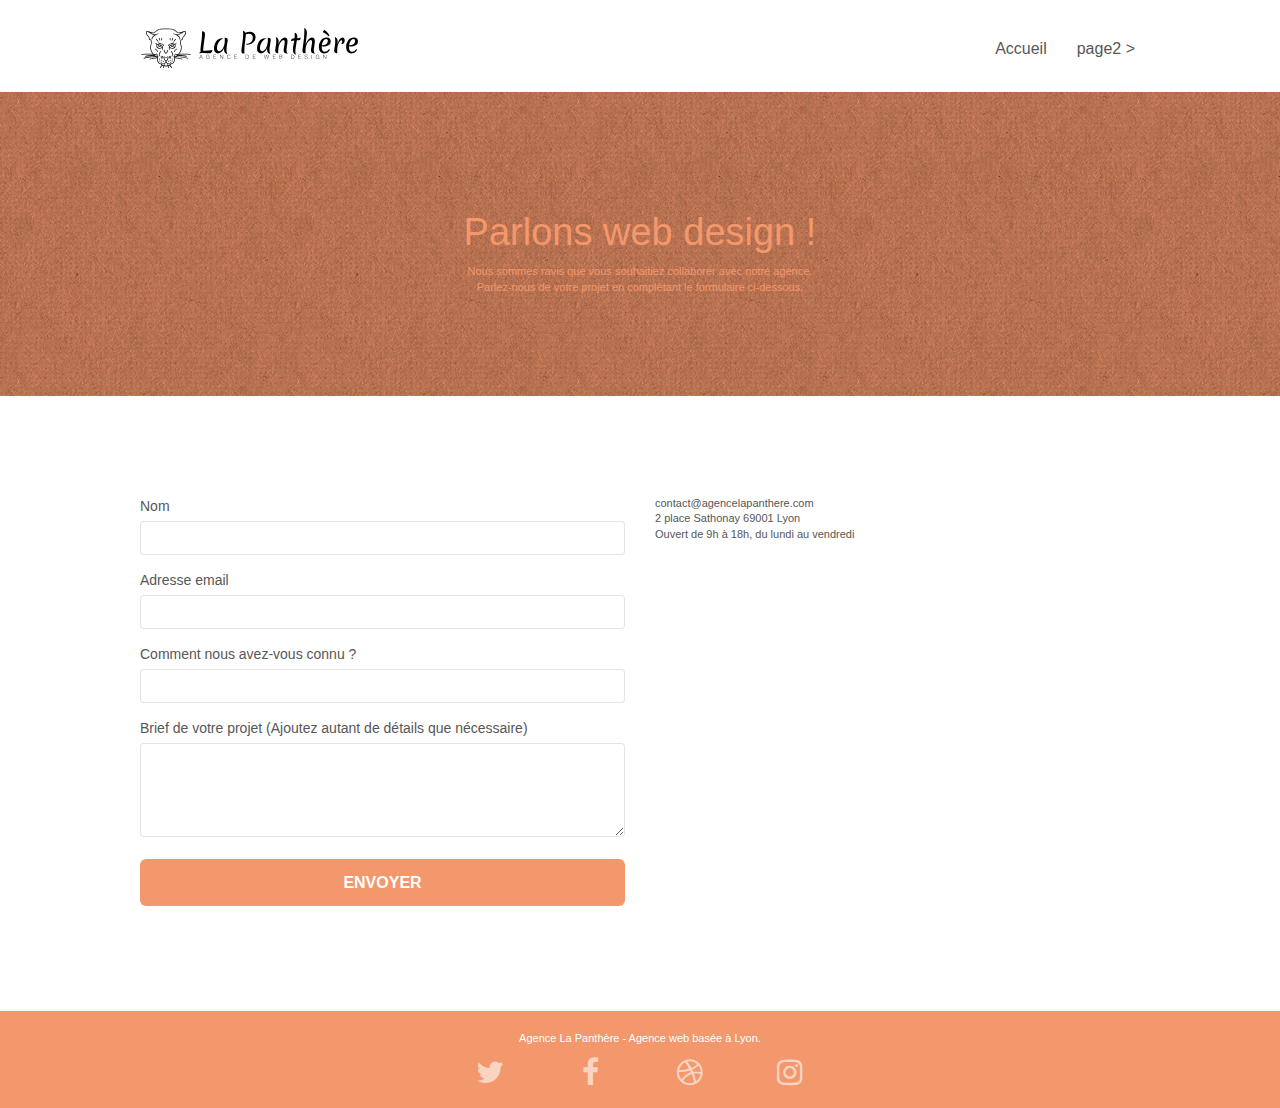
==== page2.html @ d4a331cf "correction responsive, chemins css et titres des pages" ====
<!doctype html>
<html lang="fr">
<head>
    <meta charset="utf-8">
    <meta name="keywords" content="">
    <meta name="description" content="La Panthère est une entreprise de webdesign située à Lyon">
    <meta name="viewport" content="width=device-width, initial-scale=1.0, viewport-fit=cover">
    <link rel="shortcut icon" type="image/png" href="favicon.jpg">
    
	<link rel="stylesheet" type="text/css" href="./css/bootstrap.css">
	<link rel="stylesheet" type="text/css" href="./style.css">
	<link rel="stylesheet" type="text/css" href="./css/font-awesome.css">
	<link rel="stylesheet" type="text/css" href="./css/et-line.css">
	
    
	<script src="./js/jquery-2.1.0.min.js"></script>
	<script src="./js/bootstrap.min.js"></script>
	<script src="./js/blocs.min.js"></script>
	<script src="./js/jqBootstrapValidation.js"></script>
	<script src="./js/formHandler.js"></script>
    <title>La Panthère - page2</title>

    
<!-- Analytics -->
 
<!-- Analytics END -->
    
</head>
<body>
<!-- Principal conteneur -->
<div class="page-container">
    
<!-- bloc-0 -->
<div class="bloc bgc-white l-bloc " id="bloc-0">
	<div class="container bloc-sm">
		<nav class="navbar row">
			<div class="navbar-header">
				<a class="navbar-brand" href="index.html"><img src="img/agence-la-panthere-monochrome.svg" alt="atlanta web design logo" height="40" /></a>
				<button id="nav-toggle" type="button" class="ui-navbar-toggle navbar-toggle" data-toggle="collapse" data-target=".navbar-1">
					<span class="sr-only">Toggle navigation</span><span class="icon-bar"></span><span class="icon-bar"></span><span class="icon-bar"></span>
				</button>
			</div>
			<div class="collapse navbar-collapse navbar-1 special-dropdown-nav">
				<ul class="site-navigation nav navbar-nav">
					<li>
						<a href="index.html">Accueil</a>
					</li>
					<li>
					</li>
					<li>
						<a href="page2.html">page2 &gt;</a>
					</li>
				</ul>
			</div>
		</nav>
	</div>
</div>
<!-- bloc-0 END -->

<!-- bloc-6 -->
<div class="bloc bg-dots-bg bg-repeat bgc-atomic-tangerine d-bloc bloc-bg-texture texture-paper" id="bloc-6">
	<div class="container bloc-lg">
		<div class="row">
			<div class="col-sm-12">
				<h1 class="text-center hero-bloc-text tc-white">
					Parlons web design !
				</h1>
				<p class="text-center mg-lg tc-white tight-width-whitespace">
					Nous sommes ravis que vous souhaitiez collaborer avec notre agence.<br>
					Parlez-nous de votre projet en complétant le formulaire ci-dessous.
				</p>
			</div>
		</div>
	</div>
</div>
<!-- bloc-6 END -->

<!-- bloc-7 -->
<div class="bloc bgc-white l-bloc" id="bloc-7">
	<div class="container bloc-lg">
		<div class="row">
			<div class="col-sm-6">
				<form id="form_1" novalidate success-msg="Your message has been sent." fail-msg="Sorry it seems that our mail server is not responding, Sorry for the inconvenience!">
					<div class="form-group">
						<label>
							Nom
						</label>
						<input id="name" class="form-control" required />
					</div>
					<div class="form-group">
						<label>
							Adresse email
						</label>
						<input id="email" class="form-control" type="email" required />
					</div>
					<div class="form-group">
						<label>
							Comment nous avez-vous connu ?
						</label>
						<input class="form-control" type="email" required id="input_504" />
					</div>
					<div class="form-group">
						<label>
							Brief de votre projet (Ajoutez autant de détails que nécessaire)<br>
						</label><textarea id="message" class="form-control" rows="4" cols="50" required></textarea>
					</div> 
					<button class="bloc-button btn btn-lg btn-block cta-hero btn-atomic-tangerine" type="submit">
						Envoyer
					</button>
				</form>
			</div>
			<div class="col-sm-6">
				<p>
					contact@agencelapanthere.com<br>2 place Sathonay 69001 Lyon<br>Ouvert de 9h à 18h, du lundi au vendredi<br>
				</p>
			</div>
		</div>
	</div>
</div>
<!-- bloc-7 END -->

<!-- ScrollToTop Button -->
<a class="bloc-button btn btn-d scrollToTop" onclick="scrollToTarget('1')"><span class="fa fa-chevron-up"></span></a>
<!-- ScrollToTop Button END-->


<!-- Footer - bloc-8 -->
<div class="bloc bgc-atomic-tangerine d-bloc" id="bloc-8">
	<div class="container bloc-sm">
		<div class="row">
			<div class="col-sm-12">
				<p class="text-center white">
					Agence La Panthère - Agence web basée à Lyon.<br>
				</p>
				<div class="row row-no-gutters social">
					<div class="col-sm-3">
						<div class="text-center">
							<a class="social" href="index.html"><span class="fa fa-twitter icon-md"></span></a>
						</div>
					</div>
					<div class="col-sm-3">
						<div class="text-center">
							<a class="social" href="index.html"><span class="fa fa-facebook icon-md"></span></a>
						</div>
					</div>
					<div class="col-sm-3">
						<div class="text-center">
							<a class="social" href="index.html"><span class="fa fa-dribbble icon-md"></span></a>
						</div>
					</div>
					<div class="col-sm-3">
						<div class="text-center">
							<a class="social" href="index.html"><span class="fa fa-instagram icon-md"></span></a>
						</div>
					</div>
				</div>
			</div>
		</div>
	</div>
</div>
<!-- Footer - bloc-8 END -->

</div>
<!-- Principal conteneur END -->
    

</body>
</html>
---- style.css ----
body {
    margin: 0;
    padding: 0;
    background: #FFF;
    overflow-x: hidden;
    -webkit-font-smoothing: antialiased;
    -moz-osx-font-smoothing: grayscale;
}

a,
button {
    transition: all .3s ease-in-out;
    outline: none!important;
}

a:hover {
    text-decoration: none;
    cursor: pointer;
}

#page-loading-blocs-notifaction {
    position: fixed;
    top: 0;
    bottom: 0;
    width: 100%;
    z-index: 100000;
    background: #FFFFFF url("img/pageload-spinner.gif") no-repeat center center;
}

.bloc {
    width: 100%;
    clear: both;
    background: 50% 50% no-repeat;
    padding: 0 50px;
    -webkit-background-size: cover;
    -moz-background-size: cover;
    -o-background-size: cover;
    background-size: cover;
    position: relative;
}

.bloc .container {
    padding-left: 0;
    padding-right: 0;
}

.bloc-lg {
    padding: 100px 50px;
}

.bloc-md {
    padding: 50px;
}

.bloc-sm {
    padding: 20px 50px;
}

.bg-center,
.bg-l-edge,
.bg-r-edge,
.bg-t-edge,
.bg-b-edge,
.bg-tl-edge,
.bg-bl-edge,
.bg-tr-edge,
.bg-br-edge,
.bg-repeat {
    -webkit-background-size: auto!important;
    -moz-background-size: auto!important;
    -o-background-size: auto!important;
    background-size: auto!important;
}

.bg-repeat {
    background: repeat;
}

.bg-t-edge {
    background: top no-repeat;
}

.bloc-bg-texture::before {
    content: "";
    background-size: 2px 2px;
    position: absolute;
    top: 0;
    bottom: 0;
    left: 0;
    right: 0;
}

.texture-paper::before {
    background: url("img/texture-paper.png");
    background-size: 280px 280px;
}

.b-parallax {
    background-attachment: fixed;
}

.d-bloc {
    color: rgba(255, 255, 255, .7);
}

.d-bloc button:hover {
    color: rgba(255, 255, 255, .9);
}

.d-bloc .icon-round,
.d-bloc .icon-square,
.d-bloc .icon-rounded,
.d-bloc .icon-semi-rounded-a,
.d-bloc .icon-semi-rounded-b {
    border-color: rgba(255, 255, 255, .9);
}

.d-bloc .divider-h span {
    border-color: rgba(255, 255, 255, .2);
}

.d-bloc .a-btn,
.d-bloc .navbar a,
.d-bloc .navbar-brand,
.d-bloc a .icon-sm,
.d-bloc a .icon-md,
.d-bloc a .icon-lg,
.d-bloc a .icon-xl,
.d-bloc h1 a,
.d-bloc h2 a,
.d-bloc h3 a,
.d-bloc h4 a,
.d-bloc h5 a,
.d-bloc h6 a,
.d-bloc p a {
    color: rgba(255, 255, 255, .6);
}

.d-bloc .a-btn:hover,
.d-bloc .navbar a:hover,
.d-bloc .navbar-brand:hover,
.d-bloc a:hover .icon-sm,
.d-bloc a:hover .icon-md,
.d-bloc a:hover .icon-lg,
.d-bloc a:hover .icon-xl,
.d-bloc h1 a:hover,
.d-bloc h2 a:hover,
.d-bloc h3 a:hover,
.d-bloc h4 a:hover,
.d-bloc h5 a:hover,
.d-bloc h6 a:hover,
.d-bloc p a:hover {
    color: rgba(255, 255, 255, 1);
}

.d-bloc .navbar-toggle .icon-bar {
    background: rgba(255, 255, 255, 1);
}

.d-bloc .btn-wire,
.d-bloc .btn-wire:hover {
    color: rgba(255, 255, 255, 1);
    border-color: rgba(255, 255, 255, 1);
}

.d-bloc .panel {
    color: rgba(0, 0, 0, .5);
}

.d-bloc .panel button:hover {
    color: rgba(0, 0, 0, .7);
}

.d-bloc .panel icon {
    border-color: rgba(0, 0, 0, .7);
}

.d-bloc .panel .divider-h span {
    border-color: rgba(0, 0, 0, .1);
}

.d-bloc .panel .a-btn {
    color: rgba(0, 0, 0, .6);
}

.d-bloc .panel .a-btn:hover {
    color: rgba(0, 0, 0, 1);
}

.d-bloc .panel .btn-wire,
.d-bloc .panel .btn-wire:hover {
    color: rgba(0, 0, 0, .7);
    border-color: rgba(0, 0, 0, .3);
}

.d-bloc .panel,
.l-bloc {
    color: rgba(0, 0, 0, .5);
}

.d-bloc .panel button:hover,
.l-bloc button:hover {
    color: rgba(0, 0, 0, .7);
}

.l-bloc .icon-round,
.l-bloc .icon-square,
.l-bloc .icon-rounded,
.l-bloc .icon-semi-rounded-a,
.l-bloc .icon-semi-rounded-b {
    border-color: rgba(0, 0, 0, .7);
}

.d-bloc .panel .divider-h span,
.l-bloc .divider-h span {
    border-color: rgba(0, 0, 0, .1);
}

.d-bloc .panel .a-btn,
.l-bloc .a-btn,
.l-bloc .navbar a,
.l-bloc .navbar-brand,
.l-bloc a .icon-sm,
.l-bloc a .icon-md,
.l-bloc a .icon-lg,
.l-bloc a .icon-xl,
.l-bloc h1 a,
.l-bloc h2 a,
.l-bloc h3 a,
.l-bloc h4 a,
.l-bloc h5 a,
.l-bloc h6 a,
.l-bloc p a {
    color: rgba(0, 0, 0, .6);
}

.d-bloc .panel .a-btn:hover,
.l-bloc .a-btn:hover,
.l-bloc .navbar a:hover,
.l-bloc .navbar-brand:hover,
.l-bloc a:hover .icon-sm,
.l-bloc a:hover .icon-md,
.l-bloc a:hover .icon-lg,
.l-bloc a:hover .icon-xl,
.l-bloc h1 a:hover,
.l-bloc h2 a:hover,
.l-bloc h3 a:hover,
.l-bloc h4 a:hover,
.l-bloc h5 a:hover,
.l-bloc h6 a:hover,
.l-bloc p a:hover {
    color: rgba(0, 0, 0, 1);
}

.l-bloc .navbar-toggle .icon-bar {
    color: rgba(0, 0, 0, .6);
}

.d-bloc .panel .btn-wire,
.d-bloc .panel .btn-wire:hover,
.l-bloc .btn-wire,
.l-bloc .btn-wire:hover {
    color: rgba(0, 0, 0, .7);
    border-color: rgba(0, 0, 0, .3);
}

.voffset {
    margin-top: 30px;
}

.voffset-lg {
    margin-top: 80px;
}

.row-no-gutters {
    margin-right: 0;
    margin-left: 0;
}

.row.row-no-gutters > [class^="col-"],
.row.row-no-gutters > [class*=" col-"] {
    padding-right: 0;
    padding-left: 0;
}

#bloc-1-hero h1 {
    font-size: 32px;
}

.navbar {
    margin-bottom: 0;
    z-index: 1;
}

.navbar-brand {
    height: auto;
    padding: 3px 15px;
    font-size: 25px;
    font-weight: normal;
    font-weight: 600;
    line-height: 44px;
}

.navbar-brand img {
    max-height: 200px;
    margin: 0 5px 0 0;
    display: inline;
}

.navbar-brand img[src$=svg] {
    min-width: 100px;
}

.nav-center .navbar-brand img {
    margin: 0;
}

.navbar .nav {
    padding-top: 2px;
    margin-right: -16px;
    float: right;
    z-index: 1;
}

.nav > li {
    float: left;
    margin-top: 4px;
    font-size: 16px;
}

.navbar-nav .open .dropdown-menu > li > a {
    text-align: inherit;
}

.nav > li a:hover,
.nav > li a:focus {
    background: transparent;
}

.navbar-toggle {
    margin: 10px 10px 0 0;
    border: 0px;
}

.navbar-toggle:hover {
    background: transparent!important;
}

.navbar-toggle .icon-bar {
    background-color: rgba(0, 0, 0, .5);
    width: 26px;
}

.nav-invert .navbar .nav {
    float: left;
}

.nav-invert .navbar-header,
.nav-invert .navbar-brand {
    float: right;
    position: relative;
    z-index: 2;
}

@media (min-width: 768px) {
    .site-navigation {
        position: absolute;
        top: 50%;
        right: 20px;
        transform: translate(0, -50%);
        -webkit-transform: translateY(-50%);
    }
    .nav > li .dropdown-menu a,
    .nav > li .dropdown-menu a:hover {
        color: #484848;
    }
    .nav-invert .site-navigation {
        left: 0;
        right: 0;
    }
    .nav-center {
        text-align: center;
    }
    .nav-center .navbar-header {
        width: 100%;
    }
    .nav-center .navbar-header,
    .nav-center .navbar-brand,
    .nav-center .nav > li {
        float: none;
        display: inline-block;
    }
    .nav-center .site-navigation {
        position: relative;
        width: 100%;
        right: 0;
        margin-right: 0px;
        margin-top: 20px;
    }
    .nav-center.mini-nav .navbar-toggle {
        float: none;
        margin: 10px auto 0;
    }
}

.nav > li > .dropdown a {
    background: none!important;
    display: block;
    padding: 14px 15px;
}

nav .caret {
    margin: 0 5px;
}

.dropdown-menu .dropdown-menu {
    top: -8px;
    left: 100%;
}

.dropdown-menu .dropmenu-flow-right {
    top: 100%;
    left: 0;
    margin-left: -1px;
    border-top-left-radius: 0;
    border-top-right-radius: 0;
}

.dropdown-menu .dropdown span {
    border: 4px solid black;
    border-top-color: transparent;
    border-right-color: transparent;
    border-bottom-color: transparent;
    margin: 6px -5px 0 0!important;
    float: right;
}

.mg-md {
    margin-top: 10px;
    margin-bottom: 20px;
}

.mg-lg {
    margin-top: 10px;
    margin-bottom: 40px;
}

.btn {
    margin: 0 5px 5px 0;
}

.btn.pull-right {
    margin: 0 0 5px 5px;
}

.btn-d,
.btn-d:hover,
.btn-d:focus {
    color: #FFF;
    background: rgba(0, 0, 0, .3);
}

button {
    outline: none!important;
}

.btn-rd {
    border-radius: 40px;
}

.btn-clean {
    border: 1px solid rgba(0, 0, 0, .08);
    border-bottom-color: rgba(0, 0, 0, .1);
    text-shadow: 0 1px 0 rgba(0, 0, 1, .1);
    box-shadow: 0 1px 3px rgba(0, 0, 1, .25), inset 0 1px 0 0 rgba(255, 255, 255, .15);
}

.icon-md {
    font-size: 30px!important;
}

.icon-lg {
    font-size: 60px!important;
}

.sm-shadow {
    text-shadow: 0 1px 2px rgba(0, 0, 0, .3);
}

.panel-sq,
.panel-sq .panel-heading,
.panel-sq .panel-footer {
    border-radius: 0;
}

.panel-rd {
    border-radius: 30px;
}

.panel-rd .panel-heading {
    border-radius: 29px 29px 0 0;
}

.panel-rd .panel-footer {
    border-radius: 0 0 29px 29px;
}

.form-control {
    border-color: rgba(0, 0, 0, .1);
    box-shadow: none;
}

.scrollToTop {
    width: 40px;
    height: 40px;
    position: fixed;
    bottom: 20px;
    right: 20px;
    opacity: 0;
    z-index: 500;
    transition: all .3s ease-in-out;
}

.scrollToTop span {
    margin-top: 6px;
}

.showScrollTop {
    font-size: 14px;
    opacity: 1;
}

a[data-lightbox] {
    position: relative;
    display: block;
    text-align: center;
}

a[data-lightbox]:hover::before {
    content: "+";
    font-family: "HelveticaNeue-Light", "Helvetica Neue Light", "Helvetica Neue", Helvetica, Arial;
    font-size: 32px;
    width: 50px;
    height: 50px;
    margin-left: -25px;
    border-radius: 50%;
    background: rgba(0, 0, 0, .6);
    color: #FFF;
    font-weight: 100;
    z-index: 1;
    position: absolute;
    top: 50%;
    transform: translateY(-50%);
    -webkit-transform: translateY(-50%);
}

a[data-lightbox]:hover img {
    opacity: 0.6;
    -webkit-animation-fill-mode: none;
    animation-fill-mode: none;
}

#lightbox-modal {
    display: flex;
    align-items: center;
}

#lightbox-modal .modal-dialog {
    width: 90%;
    max-width: 900px;
    margin: 0 auto 0;
}

#lightbox-modal .modal-dialog img {
    max-height: 90vh;
    margin: 0 auto;
}

.lightbox-caption {
    padding: 20px;
    color: #FFF;
    background: rgba(0, 0, 0, .5);
    position: absolute;
    left: 15px;
    right: 15px;
    bottom: 5px;
}

.close-lightbox {
    color: #FFF;
    font-size: 30px;
    position: absolute;
    top: 20px;
    right: 20px;
    z-index: 20;
    background: rgba(0, 0, 0, .5);
    border: none;
    line-height: 30px;
    padding: 0 9px 5px;
    opacity: 0.3;
}

.close-lightbox:hover,
.next-lightbox:hover,
.prev-lightbox:hover {
    opacity: 1.0;
    color: #FFF;
}

.next-lightbox,
.prev-lightbox {
    font-size: 20px;
    color: rgba(255, 255, 255, .9);
    background: rgba(0, 0, 0, .5);
    transition: all .2s ease-in-out;
    position: absolute;
    top: 45%;
    z-index: 1;
    opacity: 0.4;
}

.next-lightbox {
    padding: 6px 8px 1px 13px;
    right: 25px;
}

.prev-lightbox {
    padding: 6px 13px 1px 10px;
    left: 25px;
}

.snapshot-lb .modal-body {
    padding-bottom: 45px;
}

.snapshot-lb .lightbox-caption {
    padding: 0;
    color: rgba(0, 0, 0, .5);
    background: none;
}

h1,
h2,
h3,
h4,
h5,
h6,
p,
label,
.btn,
a {
    font-family: "helvetica";
    font-weight: 400;
    color: #575757!important;
}

.container {
    max-width: 1000px;
}

.hero-bloc-text {
    font-size: 38px;
}

.hero-bloc-text-sub {
    font-size: 36px;
}

.statement-bloc-text {
    line-height: 26px;
    font-style: italic;
    font-size: 20px;
    text-align: center;
    font-weight: lighter;
    max-width: 520px;
    margin: auto auto auto auto;
}

p {
    font-size: 11px;
}

.tight-width-whitespace {
    max-width: 600px;
    margin: auto auto auto auto;
}

.h1 {
    font-size: 20px;
    font-family: "Open Sans";
}

.cta-hero {
    margin-top: 22px;
    color: #FFFFFF!important;
    text-transform: uppercase;
    padding: 12px 28px 12px 28px;
    font-size: 16px;
    font-weight: 700;
}

.social {
    max-width: 400px;
    margin: auto auto auto auto;
}

h2 {
    font-size: 22px;
    line-height: 1.4em;
}

h3 {
    font-size: 15px;
    text-transform: uppercase;
    font-weight: 700;
    color: #333333!important;
}

.med-width-whitespace {
    max-width: 800px;
    margin: auto auto auto auto;
    box-shadow: 0px 0px 0px #000000;
}

h1 {
    color: #333333!important;
}

h4 {
    color: #333333!important;
}

.icons {
    margin-bottom: 14px;
    margin-top: 24px;
}

.white {
    color: #FFFFFF!important;
}

.portfolio-thumb {
    margin-bottom: 24px;
}

.portfolio-row {
    margin-bottom: 44px;
    margin-top: 50px;
}

.avatar {
    box-shadow: 0px 4px 9px rgba(0, 0, 0, 0.3);
}

.black-background {
    background-color: rgba(165, 147, 99, 0.7);
    padding: 40px 40px 40px 40px;
}

.bold-link {
    font-weight: 900;
    text-decoration: underline!important;
}

.bgc-white {
    background-color: #FFFFFF;
}

.bgc-dark-slate-blue {
    background-color: #364577;
}

.bgc-atomic-tangerine {
    background-color: #F3976C;
}

.tc-white {
    color: #F3976C!important;
}

.btn-atomic-tangerine {
    background: #F3976C;
    color: #FFFFFF!important;
}

.btn-atomic-tangerine:hover {
    background: #c27956!important;
    color: #FFFFFF!important;
}

.ltc-white {
    color: #FFFFFF!important;
}

.ltc-white:hover {
    color: #cccccc!important;
}

.ltc-atomic-tangerine {
    color: #F3976C!important;
}

.ltc-atomic-tangerine:hover {
    color: #c27956!important;
}

.icon-dark-slate-blue {
    color: #364577!important;
    border-color: #364577!important;
}

.bg-dots-bg {
    background-image: url("img/dots-bg.png");
}

.bg-lines-h2-bg {
    background-image: url("img/lines-h2-bg.png");
}

.bg-banniere {
    background-image: url("img/agence-la-panthere.jpg");
}

.bg-presentation {
    background-image: url("img/image-de-presentation.bmp");
}

@media (max-width: 1024px) {
    .bloc {
        padding-left: 20px;
        padding-right: 20px;
    }
    .bloc.full-width-bloc,
    .bloc-tile-2.full-width-bloc .container,
    .bloc-tile-3.full-width-bloc .container,
    .bloc-tile-4.full-width-bloc .container {
        padding-left: 0;
        padding-right: 0;
    }
}

@media (max-width: 992px) and (min-width: 768px) {
    .navbar .nav {
        max-width: 80%
    }
    .nav-center.navbar .nav {
        max-width: 100%
    }
}

@media only screen and (min-device-width: 768px) and (max-device-width: 1024px) and (orientation: landscape) {
    .b-parallax {
        background-attachment: scroll;
    }
}

@media only screen and (min-device-width: 1024px) and (max-device-width: 1366px) and (-webkit-min-device-pixel-ratio: 1.5) {
    .b-parallax {
        background-attachment: scroll;
    }
}

@media (max-width: 991px) {
    .container {
        width: 100%;
    }
    .b-parallax {
        background-attachment: scroll;
    }
    .page-container,
    #hero-bloc {
        overflow-x: hidden;
        position: relative;
    }
    .bloc {
        padding-left: constant(safe-area-inset-left);
        padding-right: constant(safe-area-inset-right);
    }
    .bloc-group,
    .bloc-group .bloc {
        display: block;
        width: 100%;
    }
    .bloc-fill-screen .fill-bloc-top-edge,
    .bloc-fill-screen .fill-bloc-bottom-edge {
        padding: 0 20px;
        padding-left: constant(safe-area-inset-left);
        padding-right: constant(safe-area-inset-right);
    }
}

@media (max-width: 767px) {
    .page-container {
        overflow-x: hidden;
        position: relative;
    }
    h1,
    h2,
    h3,
    h4,
    h5,
    h6,
    p,
    #disqus_thread {
        padding-left: 10px!important;
        padding-right: 10px!important;
    }
    .b-parallax {
        background-attachment: scroll;
    }
    .navbar .nav {
        padding-top: 0;
        border-top: 1px solid rgba(0, 0, 0, .2);
        float: none!important;
    }
    .navbar.row {
        margin-left: 0;
        margin-right: 0;
    }
    .site-navigation {
        position: inherit;
        transform: none;
        -webkit-transform: none;
        -ms-transform: none;
    }
    .nav > li {
        margin-top: 0;
        border-bottom: 1px solid rgba(0, 0, 0, .1);
        background: rgba(0, 0, 0, .05);
        text-align: left;
        padding-left: 15px;
        width: 100%;
    }
    .nav > li:hover {
        background: rgba(0, 0, 0, .08);
    }
    .dropdown .dropdown a .caret {
        float: none;
        margin: 5px 0 0 10px!important;
        border: 4px solid black;
        border-bottom-color: transparent;
        border-right-color: transparent;
        border-left-color: transparent;
    }
    #hero-bloc .navbar .nav {
        background: rgba(0, 0, 0, .8);
    }
    #hero-bloc .navbar .nav a {
        color: rgba(255, 255, 255, .6);
    }
    .hero {
        padding: 50px 0;
    }
    .hero-nav {
        left: -1px;
        right: -1px;
    }
    .navbar-collapse {
        padding: 0;
        overflow-x: hidden;
        -webkit-box-shadow: none;
        box-shadow: none;
    }
    .navbar-brand img {
        max-height: 40px;
        width: auto;
    }
    .nav-invert .navbar-header {
        float: none;
        width: 100%;
    }
    .nav-invert .navbar-toggle {
        float: left;
        margin-left: 10px;
    }
    .bloc {
        padding-left: 0;
        padding-right: 0;
    }
    .bloc-xxl,
    .bloc-xl,
    .bloc-lg {
        padding: 40px 0;
    }
    .bloc-sm,
    .bloc-md {
        padding-left: 0;
        padding-right: 0;
    }
    .bloc-tile-2 .container,
    .bloc-tile-3 .container,
    .bloc-tile-4 .container,
    .bloc-fill-screen .fill-bloc-top-edge,
    .bloc-fill-screen .fill-bloc-bottom-edge {
        padding-left: 0;
        padding-right: 0;
    }
    .a-block {
        padding: 0 10px;
    }
    .btn-dwn {
        display: none;
    }
    .voffset {
        margin-top: 5px;
    }
    .voffset-md {
        margin-top: 20px;
    }
    .voffset-lg {
        margin-top: 30px;
    }
    form {
        padding: 5px;
    }
    .close-lightbox {
        display: inline-block;
    }
    .blocsapp-device-iphone5 {
        background-size: 216px 425px;
        padding-top: 60px;
        width: 216px;
        height: 425px;
    }
    .blocsapp-device-iphone5 img {
        width: 180px;
        height: 320px;
    }
}

@media (max-width: 400px) {
    .bloc {
        padding-left: 0;
        padding-right: 0;
    }
}

@media (max-width: 767px) {
    .bloc-mob-center-text {
        text-align: center;
    }
}
---- css/et-line.css ----
@font-face {
    font-family: et-line;
    src: url(../fonts/et-line.eot);
    src: url(../fonts/et-line.eot?#iefix) format('embedded-opentype'), url(../fonts/et-line.woff) format('woff'), url(../fonts/et-line.ttf) format('truetype'), url(../fonts/et-line.svg#et-line) format('svg');
    font-weight: 400;
    font-style: normal
}

.et-icon-adjustments,
.et-icon-alarmclock,
.et-icon-anchor,
.et-icon-aperture,
.et-icon-attachment,
.et-icon-bargraph,
.et-icon-basket,
.et-icon-beaker,
.et-icon-bike,
.et-icon-book-open,
.et-icon-briefcase,
.et-icon-browser,
.et-icon-calendar,
.et-icon-camera,
.et-icon-caution,
.et-icon-chat,
.et-icon-circle-compass,
.et-icon-clipboard,
.et-icon-clock,
.et-icon-cloud,
.et-icon-compass,
.et-icon-desktop,
.et-icon-dial,
.et-icon-document,
.et-icon-documents,
.et-icon-download,
.et-icon-dribbble,
.et-icon-edit,
.et-icon-envelope,
.et-icon-expand,
.et-icon-facebook,
.et-icon-flag,
.et-icon-focus,
.et-icon-gears,
.et-icon-genius,
.et-icon-gift,
.et-icon-global,
.et-icon-globe,
.et-icon-googleplus,
.et-icon-grid,
.et-icon-happy,
.et-icon-hazardous,
.et-icon-heart,
.et-icon-hotairballoon,
.et-icon-hourglass,
.et-icon-key,
.et-icon-laptop,
.et-icon-layers,
.et-icon-lifesaver,
.et-icon-lightbulb,
.et-icon-linegraph,
.et-icon-linkedin,
.et-icon-lock,
.et-icon-magnifying-glass,
.et-icon-map,
.et-icon-map-pin,
.et-icon-megaphone,
.et-icon-mic,
.et-icon-mobile,
.et-icon-newspaper,
.et-icon-notebook,
.et-icon-paintbrush,
.et-icon-paperclip,
.et-icon-pencil,
.et-icon-phone,
.et-icon-picture,
.et-icon-pictures,
.et-icon-piechart,
.et-icon-presentation,
.et-icon-pricetags,
.et-icon-printer,
.et-icon-profile-female,
.et-icon-profile-male,
.et-icon-puzzle,
.et-icon-quote,
.et-icon-recycle,
.et-icon-refresh,
.et-icon-ribbon,
.et-icon-rss,
.et-icon-sad,
.et-icon-scissors,
.et-icon-scope,
.et-icon-search,
.et-icon-shield,
.et-icon-speedometer,
.et-icon-strategy,
.et-icon-streetsign,
.et-icon-tablet,
.et-icon-target,
.et-icon-telescope,
.et-icon-toolbox,
.et-icon-tools,
.et-icon-tools-2,
.et-icon-trophy,
.et-icon-tumblr,
.et-icon-twitter,
.et-icon-upload,
.et-icon-video,
.et-icon-wallet,
.et-icon-wine {
    font-family: et-line;
    speak: none;
    font-style: normal;
    font-weight: 400;
    font-variant: normal;
    text-transform: none;
    line-height: 1;
    -webkit-font-smoothing: antialiased;
    -moz-osx-font-smoothing: grayscale;
    display: inline-block
}

.et-icon-mobile:before {
    content: "\e000"
}

.et-icon-laptop:before {
    content: "\e001"
}

.et-icon-desktop:before {
    content: "\e002"
}

.et-icon-tablet:before {
    content: "\e003"
}

.et-icon-phone:before {
    content: "\e004"
}

.et-icon-document:before {
    content: "\e005"
}

.et-icon-documents:before {
    content: "\e006"
}

.et-icon-search:before {
    content: "\e007"
}

.et-icon-clipboard:before {
    content: "\e008"
}

.et-icon-newspaper:before {
    content: "\e009"
}

.et-icon-notebook:before {
    content: "\e00a"
}

.et-icon-book-open:before {
    content: "\e00b"
}

.et-icon-browser:before {
    content: "\e00c"
}

.et-icon-calendar:before {
    content: "\e00d"
}

.et-icon-presentation:before {
    content: "\e00e"
}

.et-icon-picture:before {
    content: "\e00f"
}

.et-icon-pictures:before {
    content: "\e010"
}

.et-icon-video:before {
    content: "\e011"
}

.et-icon-camera:before {
    content: "\e012"
}

.et-icon-printer:before {
    content: "\e013"
}

.et-icon-toolbox:before {
    content: "\e014"
}

.et-icon-briefcase:before {
    content: "\e015"
}

.et-icon-wallet:before {
    content: "\e016"
}

.et-icon-gift:before {
    content: "\e017"
}

.et-icon-bargraph:before {
    content: "\e018"
}

.et-icon-grid:before {
    content: "\e019"
}

.et-icon-expand:before {
    content: "\e01a"
}

.et-icon-focus:before {
    content: "\e01b"
}

.et-icon-edit:before {
    content: "\e01c"
}

.et-icon-adjustments:before {
    content: "\e01d"
}

.et-icon-ribbon:before {
    content: "\e01e"
}

.et-icon-hourglass:before {
    content: "\e01f"
}

.et-icon-lock:before {
    content: "\e020"
}

.et-icon-megaphone:before {
    content: "\e021"
}

.et-icon-shield:before {
    content: "\e022"
}

.et-icon-trophy:before {
    content: "\e023"
}

.et-icon-flag:before {
    content: "\e024"
}

.et-icon-map:before {
    content: "\e025"
}

.et-icon-puzzle:before {
    content: "\e026"
}

.et-icon-basket:before {
    content: "\e027"
}

.et-icon-envelope:before {
    content: "\e028"
}

.et-icon-streetsign:before {
    content: "\e029"
}

.et-icon-telescope:before {
    content: "\e02a"
}

.et-icon-gears:before {
    content: "\e02b"
}

.et-icon-key:before {
    content: "\e02c"
}

.et-icon-paperclip:before {
    content: "\e02d"
}

.et-icon-attachment:before {
    content: "\e02e"
}

.et-icon-pricetags:before {
    content: "\e02f"
}

.et-icon-lightbulb:before {
    content: "\e030"
}

.et-icon-layers:before {
    content: "\e031"
}

.et-icon-pencil:before {
    content: "\e032"
}

.et-icon-tools:before {
    content: "\e033"
}

.et-icon-tools-2:before {
    content: "\e034"
}

.et-icon-scissors:before {
    content: "\e035"
}

.et-icon-paintbrush:before {
    content: "\e036"
}

.et-icon-magnifying-glass:before {
    content: "\e037"
}

.et-icon-circle-compass:before {
    content: "\e038"
}

.et-icon-linegraph:before {
    content: "\e039"
}

.et-icon-mic:before {
    content: "\e03a"
}

.et-icon-strategy:before {
    content: "\e03b"
}

.et-icon-beaker:before {
    content: "\e03c"
}

.et-icon-caution:before {
    content: "\e03d"
}

.et-icon-recycle:before {
    content: "\e03e"
}

.et-icon-anchor:before {
    content: "\e03f"
}

.et-icon-profile-male:before {
    content: "\e040"
}

.et-icon-profile-female:before {
    content: "\e041"
}

.et-icon-bike:before {
    content: "\e042"
}

.et-icon-wine:before {
    content: "\e043"
}

.et-icon-hotairballoon:before {
    content: "\e044"
}

.et-icon-globe:before {
    content: "\e045"
}

.et-icon-genius:before {
    content: "\e046"
}

.et-icon-map-pin:before {
    content: "\e047"
}

.et-icon-dial:before {
    content: "\e048"
}

.et-icon-chat:before {
    content: "\e049"
}

.et-icon-heart:before {
    content: "\e04a"
}

.et-icon-cloud:before {
    content: "\e04b"
}

.et-icon-upload:before {
    content: "\e04c"
}

.et-icon-download:before {
    content: "\e04d"
}

.et-icon-target:before {
    content: "\e04e"
}

.et-icon-hazardous:before {
    content: "\e04f"
}

.et-icon-piechart:before {
    content: "\e050"
}

.et-icon-speedometer:before {
    content: "\e051"
}

.et-icon-global:before {
    content: "\e052"
}

.et-icon-compass:before {
    content: "\e053"
}

.et-icon-lifesaver:before {
    content: "\e054"
}

.et-icon-clock:before {
    content: "\e055"
}

.et-icon-aperture:before {
    content: "\e056"
}

.et-icon-quote:before {
    content: "\e057"
}

.et-icon-scope:before {
    content: "\e058"
}

.et-icon-alarmclock:before {
    content: "\e059"
}

.et-icon-refresh:before {
    content: "\e05a"
}

.et-icon-happy:before {
    content: "\e05b"
}

.et-icon-sad:before {
    content: "\e05c"
}

.et-icon-facebook:before {
    content: "\e05d"
}

.et-icon-twitter:before {
    content: "\e05e"
}

.et-icon-googleplus:before {
    content: "\e05f"
}

.et-icon-rss:before {
    content: "\e060"
}

.et-icon-tumblr:before {
    content: "\e061"
}

.et-icon-linkedin:before {
    content: "\e062"
}

.et-icon-dribbble:before {
    content: "\e063"
}
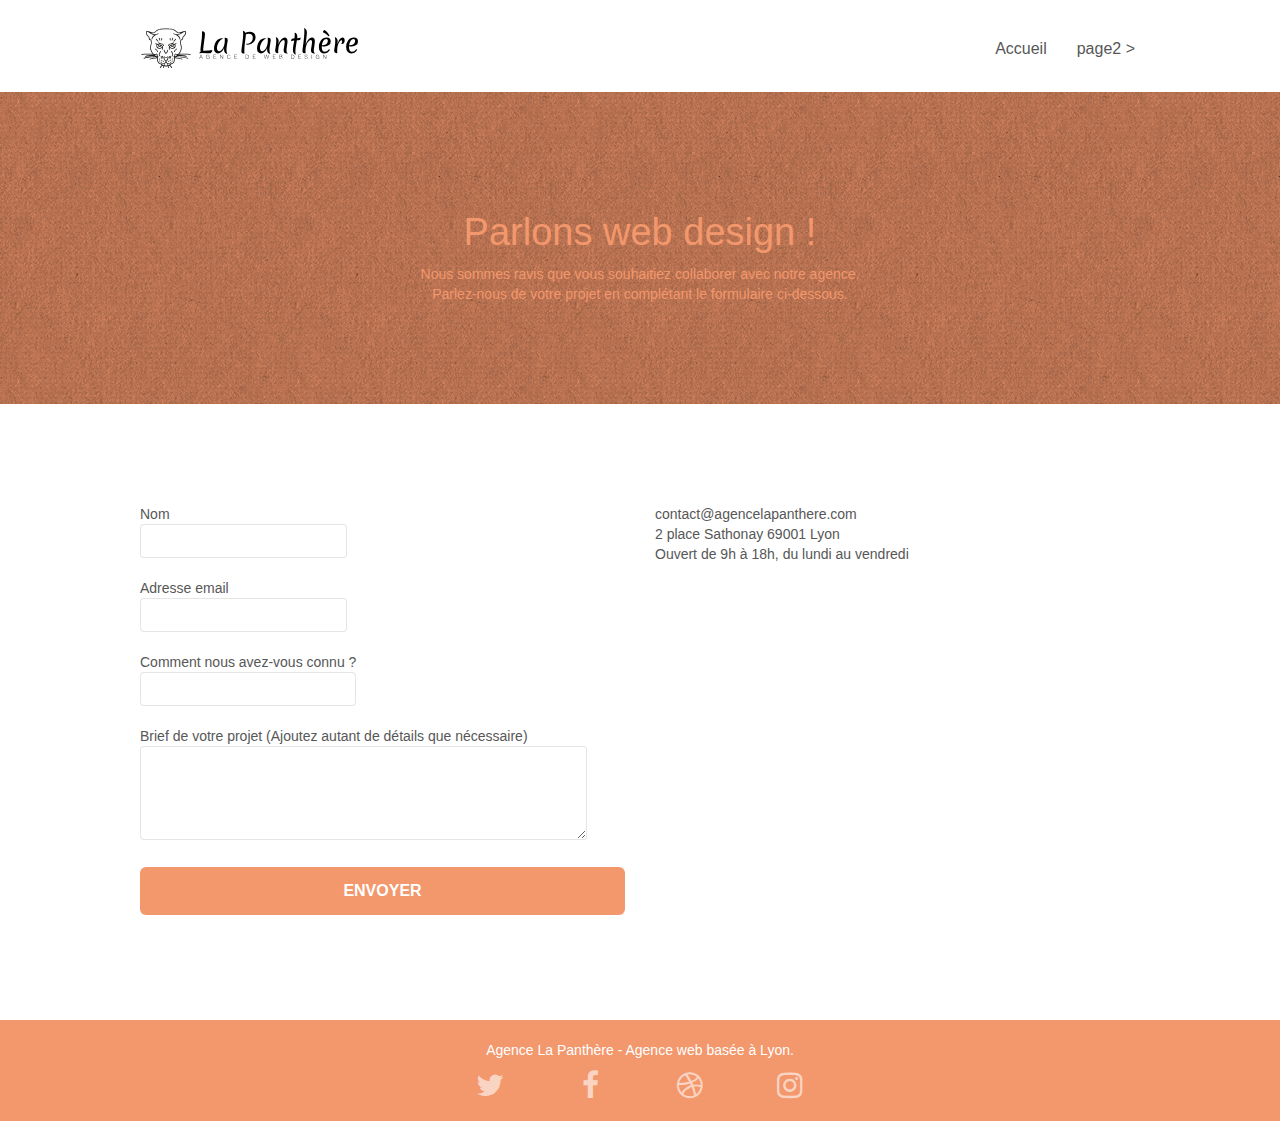
==== commit 44b7ead2: "modification liens sociaux page2 et labels" ====
--- a/page2.html
+++ b/page2.html
@@ -2,7 +2,7 @@
 <html lang="fr">
 <head>
     <meta charset="utf-8">
-    <meta name="keywords" content="">
+    <meta name="keywords" content="Entreprise webdesign Lyon, La Panthère">
     <meta name="description" content="La Panthère est une entreprise de webdesign située à Lyon">
     <meta name="viewport" content="width=device-width, initial-scale=1.0, viewport-fit=cover">
     <link rel="shortcut icon" type="image/png" href="favicon.jpg">
@@ -35,7 +35,7 @@
 	<div class="container bloc-sm">
 		<nav class="navbar row">
 			<div class="navbar-header">
-				<a class="navbar-brand" href="index.html"><img src="img/agence-la-panthere-monochrome.svg" alt="atlanta web design logo" height="40" /></a>
+				<a class="navbar-brand" href="index.html"><img src="img/agence-la-panthere-monochrome.svg" alt="monochrome" height="40" /></a>
 				<button id="nav-toggle" type="button" class="ui-navbar-toggle navbar-toggle" data-toggle="collapse" data-target=".navbar-1">
 					<span class="sr-only">Toggle navigation</span><span class="icon-bar"></span><span class="icon-bar"></span><span class="icon-bar"></span>
 				</button>
@@ -84,25 +84,29 @@
 					<div class="form-group">
 						<label>
 							Nom
+							<input id="name" class="form-control" type="text" required />
 						</label>
-						<input id="name" class="form-control" required />
+						
 					</div>
 					<div class="form-group">
 						<label>
 							Adresse email
+							<input id="email" class="form-control" type="email" required />
 						</label>
-						<input id="email" class="form-control" type="email" required />
+						
 					</div>
 					<div class="form-group">
 						<label>
 							Comment nous avez-vous connu ?
+							<input class="form-control" type="text" required id="input_504" />
 						</label>
-						<input class="form-control" type="email" required id="input_504" />
+						
 					</div>
 					<div class="form-group">
 						<label>
 							Brief de votre projet (Ajoutez autant de détails que nécessaire)<br>
-						</label><textarea id="message" class="form-control" rows="4" cols="50" required></textarea>
+							<textarea id="message" class="form-control" rows="4" cols="50" required></textarea>
+						</label>
 					</div> 
 					<button class="bloc-button btn btn-lg btn-block cta-hero btn-atomic-tangerine" type="submit">
 						Envoyer
@@ -135,22 +139,22 @@
 				<div class="row row-no-gutters social">
 					<div class="col-sm-3">
 						<div class="text-center">
-							<a class="social" href="index.html"><span class="fa fa-twitter icon-md"></span></a>
+							<a class="social" href="index.html" aria-label="twitter"><span class="fa fa-twitter icon-md"></span></a>
 						</div>
 					</div>
 					<div class="col-sm-3">
 						<div class="text-center">
-							<a class="social" href="index.html"><span class="fa fa-facebook icon-md"></span></a>
+							<a class="social" href="index.html" aria-label="facebook"><span class="fa fa-facebook icon-md"></span></a>
 						</div>
 					</div>
 					<div class="col-sm-3">
 						<div class="text-center">
-							<a class="social" href="index.html"><span class="fa fa-dribbble icon-md"></span></a>
+							<a class="social" href="index.html" aria-label="dribbble"><span class="fa fa-dribbble icon-md"></span></a>
 						</div>
 					</div>
 					<div class="col-sm-3">
 						<div class="text-center">
-							<a class="social" href="index.html"><span class="fa fa-instagram icon-md"></span></a>
+							<a class="social" href="index.html" aria-label="instagram"><span class="fa fa-instagram icon-md"></span></a>
 						</div>
 					</div>
 				</div>
--- a/style.css
+++ b/style.css
@@ -677,7 +677,12 @@
 }
 
 p {
-    font-size: 11px;
+    font-size: 14px;
+}
+
+.textsub {
+    font-size: 16px;
+    font-weight: bold;
 }
 
 .tight-width-whitespace {
@@ -716,6 +721,13 @@
     color: #333333!important;
 }
 
+.titleh2 {
+    font-size: 15px;
+    text-transform: uppercase;
+    font-weight: 700;
+    color: #333333!important;
+}
+
 .med-width-whitespace {
     max-width: 800px;
     margin: auto auto auto auto;
@@ -737,6 +749,7 @@
 
 .white {
     color: #FFFFFF!important;
+    
 }
 
 .portfolio-thumb {
@@ -753,7 +766,7 @@
 }
 
 .black-background {
-    background-color: rgba(165, 147, 99, 0.7);
+    background-color: rgba(110, 98, 66, 0.7);
     padding: 40px 40px 40px 40px;
 }
 
@@ -784,7 +797,7 @@
 }
 
 .btn-atomic-tangerine:hover {
-    background: #c27956!important;
+    background: #F3976C!important;
     color: #FFFFFF!important;
 }
 
@@ -822,7 +835,7 @@
 }
 
 .bg-presentation {
-    background-image: url("img/image-de-presentation.bmp");
+    background-image: url("img/image-de-presentation.jpg");
 }
 
 @media (max-width: 1024px) {
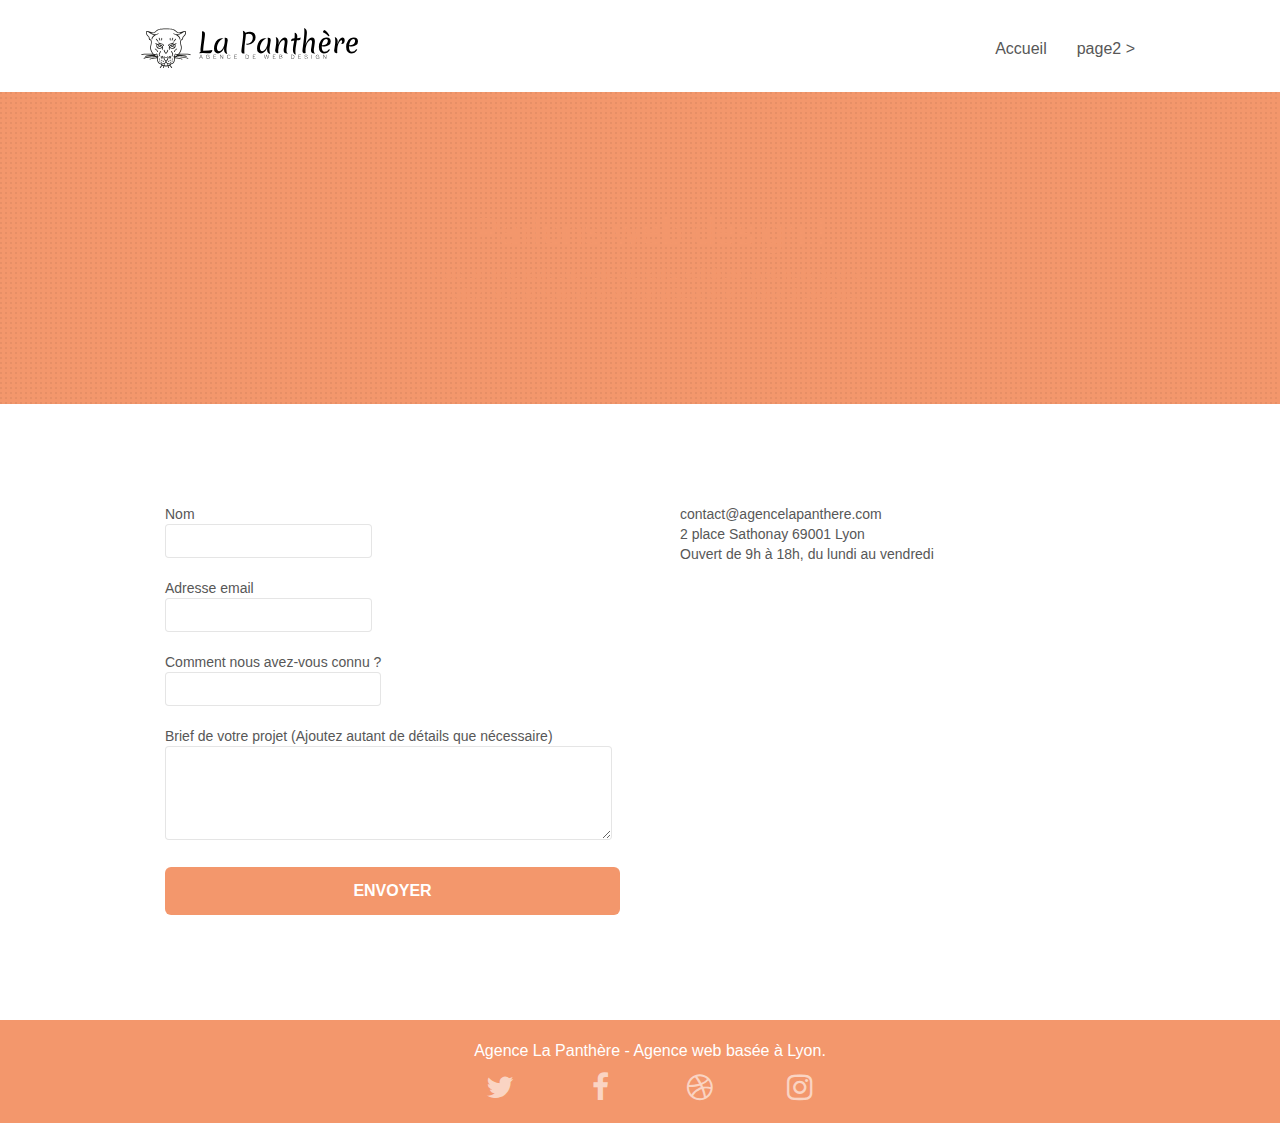
==== commit c072147b: "modification de contrast bloc 5 cta" ====
--- a/page2.html
+++ b/page2.html
@@ -2,8 +2,8 @@
 <html lang="fr">
 <head>
     <meta charset="utf-8">
-    <meta name="keywords" content="Entreprise webdesign Lyon, La Panthère">
-    <meta name="description" content="La Panthère est une entreprise de webdesign située à Lyon">
+    <meta name="keywords" content="Entreprise webdesign Lyon, Agence La Panthère">
+    <meta name="description" content="L'agence La Panthère est une entreprise de webdesign située à Lyon">
     <meta name="viewport" content="width=device-width, initial-scale=1.0, viewport-fit=cover">
     <link rel="shortcut icon" type="image/png" href="favicon.jpg">
     
@@ -18,7 +18,7 @@
 	<script src="./js/blocs.min.js"></script>
 	<script src="./js/jqBootstrapValidation.js"></script>
 	<script src="./js/formHandler.js"></script>
-    <title>La Panthère - page2</title>
+    <title>La Panthère webdesign - page2</title>
 
     
 <!-- Analytics -->
@@ -133,7 +133,7 @@
 	<div class="container bloc-sm">
 		<div class="row">
 			<div class="col-sm-12">
-				<p class="text-center white">
+				<p class="text-center white textsub">
 					Agence La Panthère - Agence web basée à Lyon.<br>
 				</p>
 				<div class="row row-no-gutters social">
--- a/style.css
+++ b/style.css
@@ -44,12 +44,38 @@
     padding-right: 0;
 }
 
+
+.titlebloc2 {
+    text-align: center;
+    padding-left: 20%;
+    padding-right: 20%;
+}
+
+.citationbloctext {
+    text-align: center;
+    padding-left: 10%;
+    padding-right: 10%;
+}
+
+.citationtext {
+    font-size: 18px;
+    font-weight: 500;
+    font-style: italic;
+}
+
+.namecitation {
+    margin-top: -10px;
+    font-size: 18px;
+    color: #8f8f8f!important;
+}
+
 .bloc-lg {
     padding: 100px 50px;
 }
 
 .bloc-md {
     padding: 50px;
+    
 }
 
 .bloc-sm {
@@ -88,11 +114,13 @@
     bottom: 0;
     left: 0;
     right: 0;
+    z-index: -1;
 }
 
 .texture-paper::before {
     background: url("img/texture-paper.png");
     background-size: 280px 280px;
+    z-index: -1;
 }
 
 .b-parallax {
@@ -682,7 +710,7 @@
 
 .textsub {
     font-size: 16px;
-    font-weight: bold;
+    color: #000000!important;
 }
 
 .tight-width-whitespace {
@@ -791,6 +819,10 @@
     color: #F3976C!important;
 }
 
+.test {
+    z-index: 10;
+}
+
 .btn-atomic-tangerine {
     background: #F3976C;
     color: #FFFFFF!important;
@@ -832,6 +864,7 @@
 
 .bg-banniere {
     background-image: url("img/agence-la-panthere.jpg");
+    z-index: -2;
 }
 
 .bg-presentation {
@@ -899,6 +932,15 @@
         padding: 0 20px;
         padding-left: constant(safe-area-inset-left);
         padding-right: constant(safe-area-inset-right);
+    }
+    .titlebloc2 {
+        padding-left: 10%;
+        padding-right: 10%;
+    }
+    .citationbloctext {
+        text-align: center;
+        padding-left: 20%;
+        padding-right: 20%;
     }
 }
 
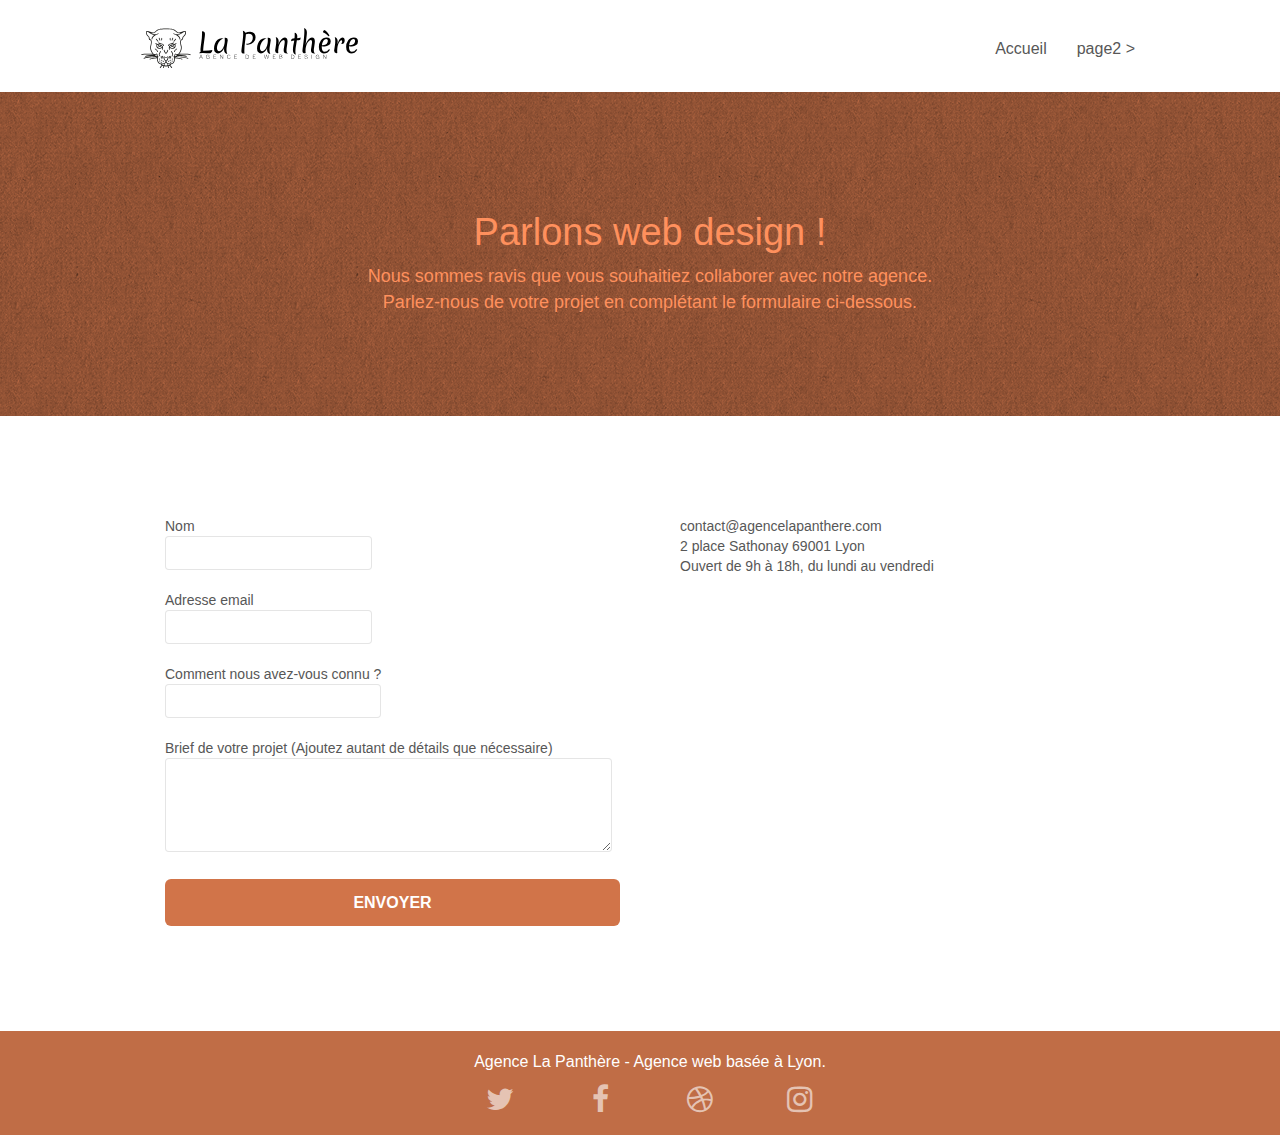
==== commit 21f5b9ff: "correction boutons qui ne marchaient plus à cause du z-index + affichage titre page 2 contrast" ====
--- a/page2.html
+++ b/page2.html
@@ -65,7 +65,7 @@
 				<h1 class="text-center hero-bloc-text tc-white">
 					Parlons web design !
 				</h1>
-				<p class="text-center mg-lg tc-white tight-width-whitespace">
+				<p class="text-center mg-lg tc-white tight-width-whitespace subherotext">
 					Nous sommes ravis que vous souhaitiez collaborer avec notre agence.<br>
 					Parlez-nous de votre projet en complétant le formulaire ci-dessous.
 				</p>
--- a/style.css
+++ b/style.css
@@ -693,6 +693,9 @@
 .hero-bloc-text-sub {
     font-size: 36px;
 }
+.subherotext {
+    font-size: 18px;
+}
 
 .statement-bloc-text {
     line-height: 26px;
@@ -812,24 +815,25 @@
 }
 
 .bgc-atomic-tangerine {
-    background-color: #F3976C;
+    background-color: #c06d46;
 }
 
 .tc-white {
-    color: #F3976C!important;
-}
-
-.test {
-    z-index: 10;
-}
+    color: #ff905d!important;
+}
+
+.textwhite {
+    color: white!important;
+}
+
 
 .btn-atomic-tangerine {
-    background: #F3976C;
+    background: #d17449;
     color: #FFFFFF!important;
 }
 
 .btn-atomic-tangerine:hover {
-    background: #F3976C!important;
+    background: #ff905d!important;
     color: #FFFFFF!important;
 }
 
@@ -842,7 +846,7 @@
 }
 
 .ltc-atomic-tangerine {
-    color: #F3976C!important;
+    color: #c06d46!important;
 }
 
 .ltc-atomic-tangerine:hover {
@@ -856,6 +860,7 @@
 
 .bg-dots-bg {
     background-image: url("img/dots-bg.png");
+    z-index: -2;
 }
 
 .bg-lines-h2-bg {
@@ -864,7 +869,7 @@
 
 .bg-banniere {
     background-image: url("img/agence-la-panthere.jpg");
-    z-index: -2;
+    z-index: 10;
 }
 
 .bg-presentation {
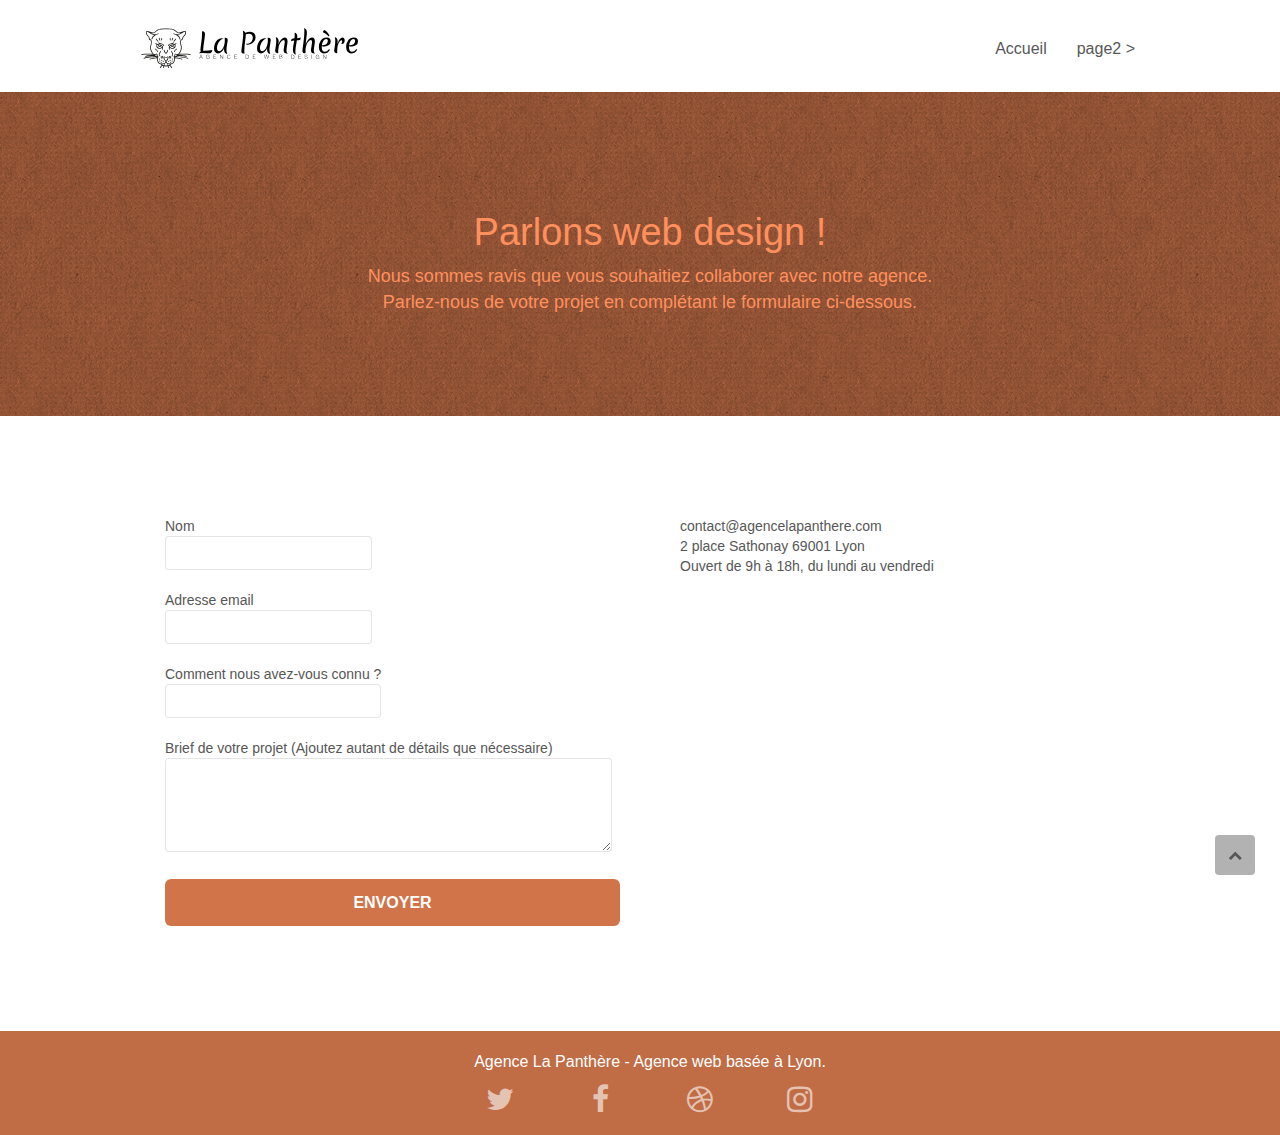
==== commit 81d525ba: "affichage bouton page 2" ====
--- a/page2.html
+++ b/page2.html
@@ -124,7 +124,7 @@
 <!-- bloc-7 END -->
 
 <!-- ScrollToTop Button -->
-<a class="bloc-button btn btn-d scrollToTop" onclick="scrollToTarget('1')"><span class="fa fa-chevron-up"></span></a>
+<a href="page2.html" class="bloc-button btn btn-d scrollToTop" onclick="scrollToTarget('1')"><span class="fa fa-chevron-up"></span></a>
 <!-- ScrollToTop Button END-->
 
 
--- a/style.css
+++ b/style.css
@@ -544,7 +544,7 @@
     position: fixed;
     bottom: 20px;
     right: 20px;
-    opacity: 0;
+    opacity: 1;
     z-index: 500;
     transition: all .3s ease-in-out;
 }
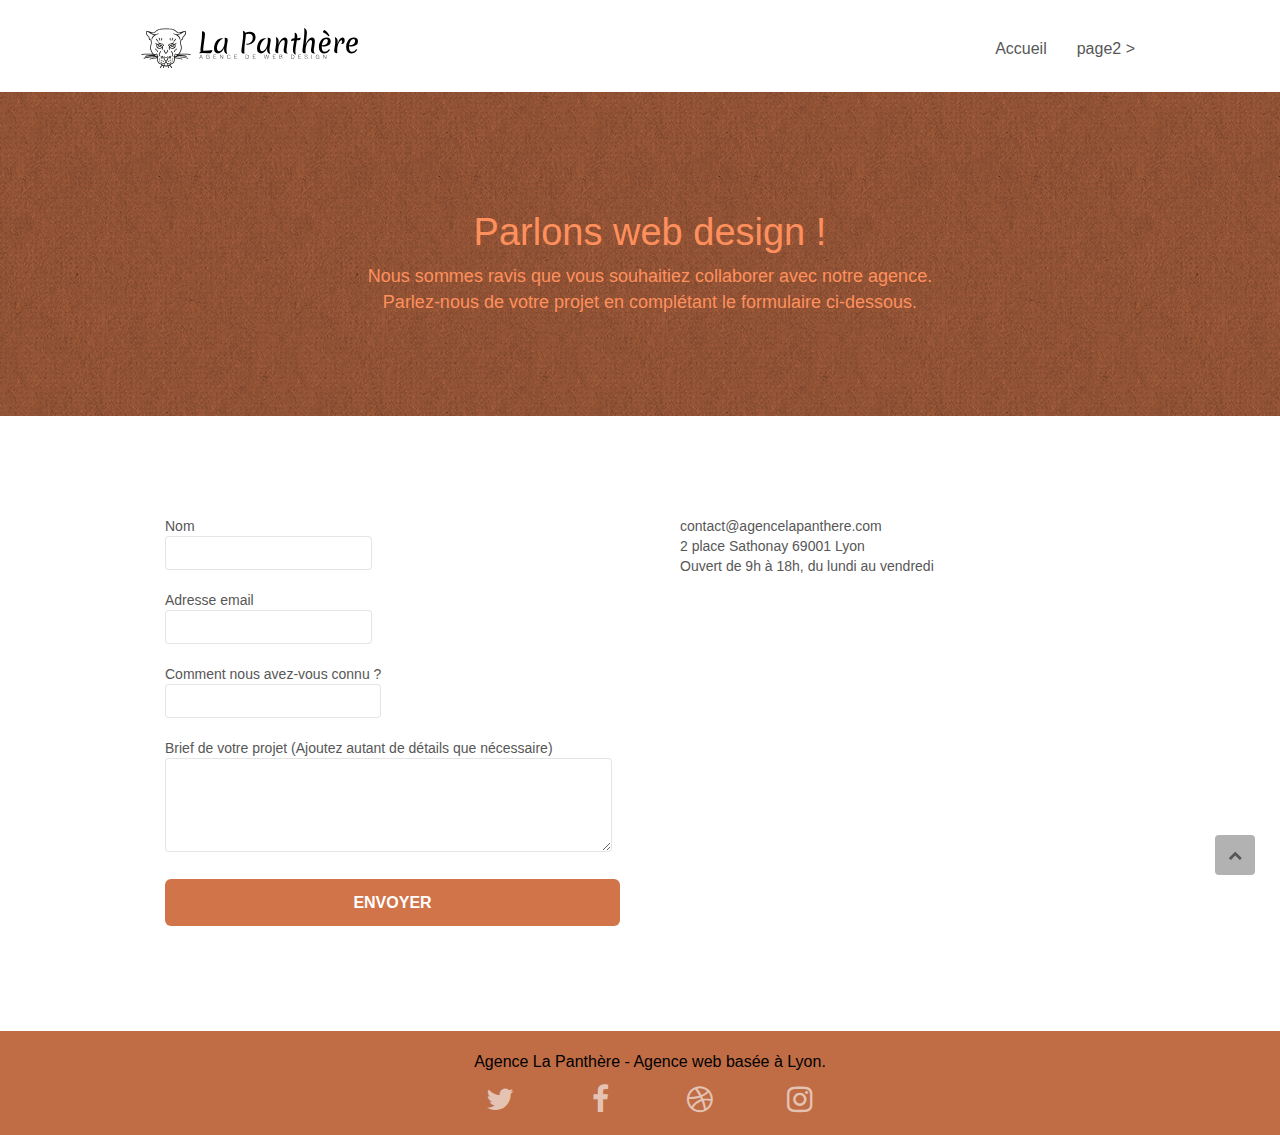
==== commit 9853c497: "réparation affichage texture sur image page 1" ====
--- a/page2.html
+++ b/page2.html
@@ -133,7 +133,7 @@
 	<div class="container bloc-sm">
 		<div class="row">
 			<div class="col-sm-12">
-				<p class="text-center white textsub">
+				<p class="text-center textsub">
 					Agence La Panthère - Agence web basée à Lyon.<br>
 				</p>
 				<div class="row row-no-gutters social">
--- a/style.css
+++ b/style.css
@@ -873,6 +873,7 @@
 }
 
 .bg-presentation {
+    z-index: -2;
     background-image: url("img/image-de-presentation.jpg");
 }
 
--- a/css/et-line.css
+++ b/css/et-line.css
@@ -1,9 +1,10 @@
 @font-face {
-    font-family: et-line;
+    font-family: 'et-line';
     src: url(../fonts/et-line.eot);
     src: url(../fonts/et-line.eot?#iefix) format('embedded-opentype'), url(../fonts/et-line.woff) format('woff'), url(../fonts/et-line.ttf) format('truetype'), url(../fonts/et-line.svg#et-line) format('svg');
     font-weight: 400;
-    font-style: normal
+    font-style: normal;
+    font-display: swap;
 }
 
 .et-icon-adjustments,
